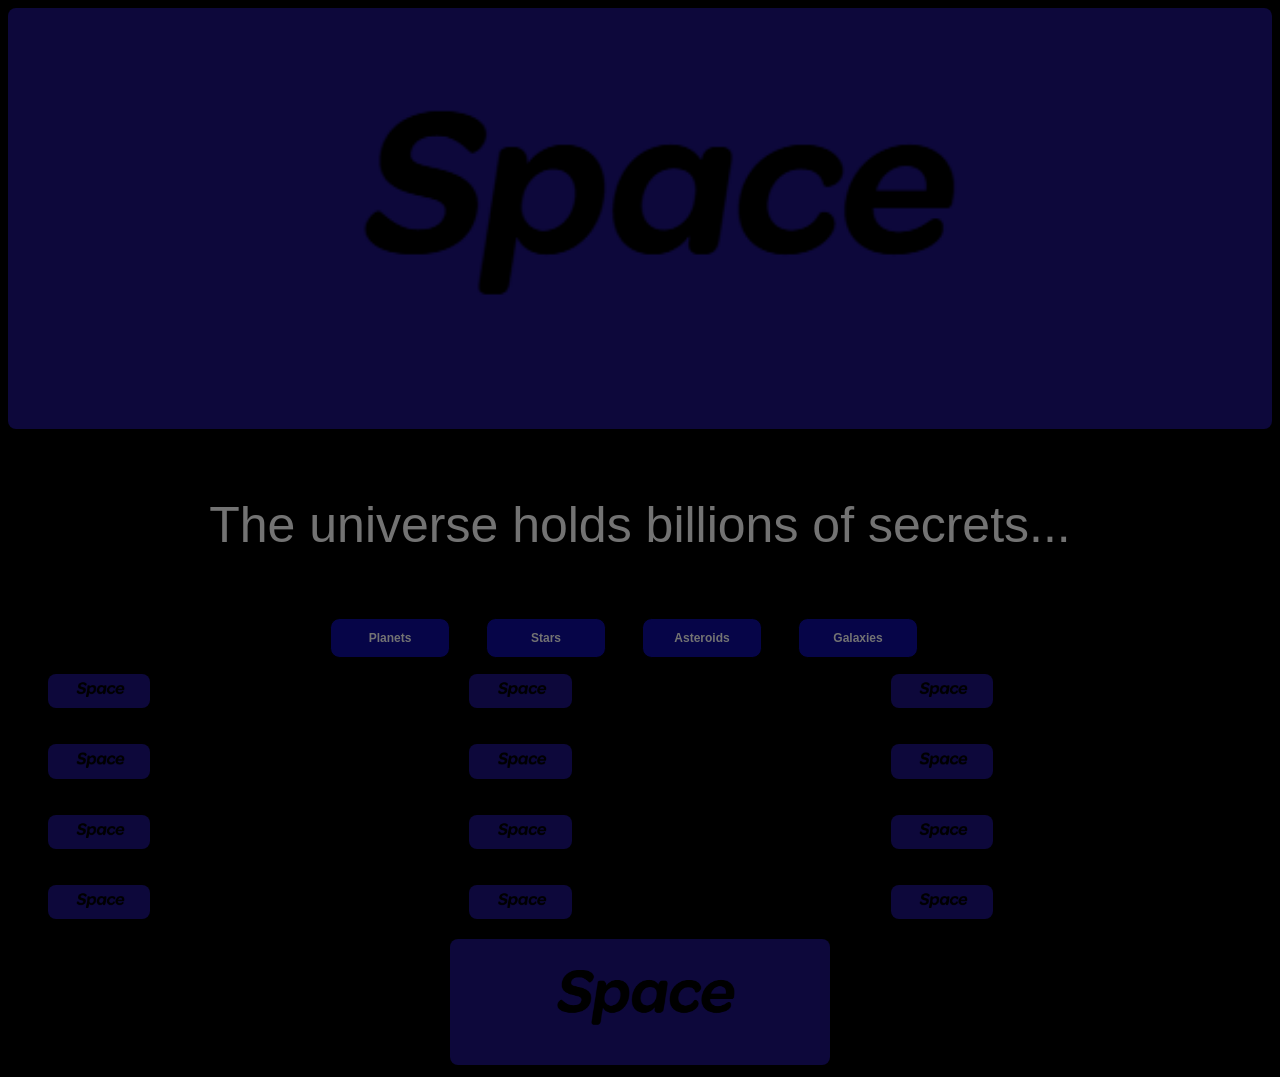
==== index.html @ f9277480 "WIP: development process" ====
<!DOCTYPE html>
<html lang="en">
<head>
    <meta charset="UTF-8">
    <meta name="viewport" content="width=device-width" initial-scale="1.0">
    <title>Objects in Space</title>
    <meta name="description" content="Most interesting Space objects">
    <link rel="stylesheet" href="styles.css">
</head>

<body>
    <header>
        <div>
            <center><img id="header-img" src="Space.png"></center>
        </div>
    </header>
    <center>
        <button id="description">The universe holds billions of secrets...</button>
    </center>
    <center>
        <nav>
            <ul>
                <li><button href="#">Planets</button></li>
                <li><button href="#">Stars</button></li>
                <li><button href="#">Asteroids</button></li>
                <li><button href="#">Galaxies</button></li>
            </ul>
        </nav>
    </center>
    <div class="container"> <!--------------------------------------------------->
        <div class="unit">
            <figure>
                <img class="unit-img" src="Space.png">
                <figcaption>

                </figcaption>
            </figure>
        </div>
        <div class="unit">
            <figure>
                <img class="unit-img" src="Space.png">
                <figcaption>

                </figcaption>
            </figure>
        </div>
        <div class="unit">
            <figure>
                <img class="unit-img" src="Space.png">
                <figcaption>

                </figcaption>
            </figure>
        </div>
    </div>
    <div class="container"> <!--------------------------------------------------->
        <div class="unit">
            <figure>
                <img class="unit-img" src="Space.png">
                <figcaption>

                </figcaption>
            </figure>
        </div>
        <div class="unit">
            <figure>
                <img class="unit-img" src="Space.png">
                <figcaption>

                </figcaption>
            </figure>
        </div>
        <div class="unit">
            <figure>
                <img class="unit-img" src="Space.png">
                <figcaption>

                </figcaption>
            </figure>
        </div>
    </div>
    <div class="container"> <!--------------------------------------------------->
        <div class="unit">
            <figure>
                <img class="unit-img" src="Space.png">
                <figcaption>

                </figcaption>
            </figure>
        </div>
        <div class="unit">
            <figure>
                <img class="unit-img" src="Space.png">
                <figcaption>

                </figcaption>
            </figure>
        </div>
        <div class="unit">
            <figure>
                <img class="unit-img" src="Space.png">
                <figcaption>

                </figcaption>
            </figure>
        </div>
    </div>
    <div class="container"> <!--------------------------------------------------->
        <div class="unit">
            <figure>
                <img class="unit-img" src="Space.png">
                <figcaption>

                </figcaption>
            </figure>
        </div>
        <div class="unit">
            <figure>
                <img class="unit-img" src="Space.png">
                <figcaption>

                </figcaption>
            </figure>
        </div>
        <div class="unit">
            <figure>
                <img class="unit-img" src="Space.png">
                <figcaption>

                </figcaption>
            </figure>
        </div>
    </div>



    <footer>
        <div>
            <center><img class="unit-img" src="Space.png"></center>
        </div>
    </footer>
</body>

</html>
---- styles.css ----
body{ background-color: black;}
img { border-radius: 0.5em; }


ul {list-style: none; padding: 0; margin: 0;}
li {margin: 0; padding: 0;}
a {text-decoration: none; color: #000; }

nav ul li {display: inline-block; margin-right: 2em;}
/*nav {background-color: black; padding: 1em; text-align: center; }

nav ul li a {color: #56047c; text-decoration: none; background-color: #060548; padding: 1em 1.5em; border-radius: 0.5em; }

nav ul li a:hover {background-color: #030240; }
*/

/*nav {background-color: #02366e; padding: 1em; text-align: center;}
    */





button {
    background-color: #02366e;
    color: #737373;
    text-decoration: none;
    background-color: #060548;
    padding: 1em 1.5em;
    border-radius: 0.8em;
    border: 1px solid #000000;
    font-size: 12px;
    font-weight: 700;
    width: 10em;
    cursor: pointer;
    transition: all 0.3s ease;
    box-shadow: 0 2px 4px rgba(0, 0, 0, 0.2);
}

button:hover {background-color: #3a0449; color: #ffffff; box-shadow: 0 4px 8px rgba(0, 0, 0, 0.3);}
button:active {transform: translateY(1px);}



#header-img {width: 100%; height: 30%;}
#description {
    color: #737373;
    text-decoration: none;
    font-size: 50px;
    border: none;
    background-color: black;
    font-weight: 500;
    width: 95%;
    line-height: 150%;
}
#description::before{
    margin-left: auto;
}
#description::after, #description::before{
    content: '';
    width: 0%;
    height: 5px;
    background: #3a0449;
    display: block;
    transition: 0.7s;
}
#description:hover::after, #description:hover::before{
    width: 100%;
}

.unit-img {height: 30%; width: 30%}

.container {display: flex; height: 20%}
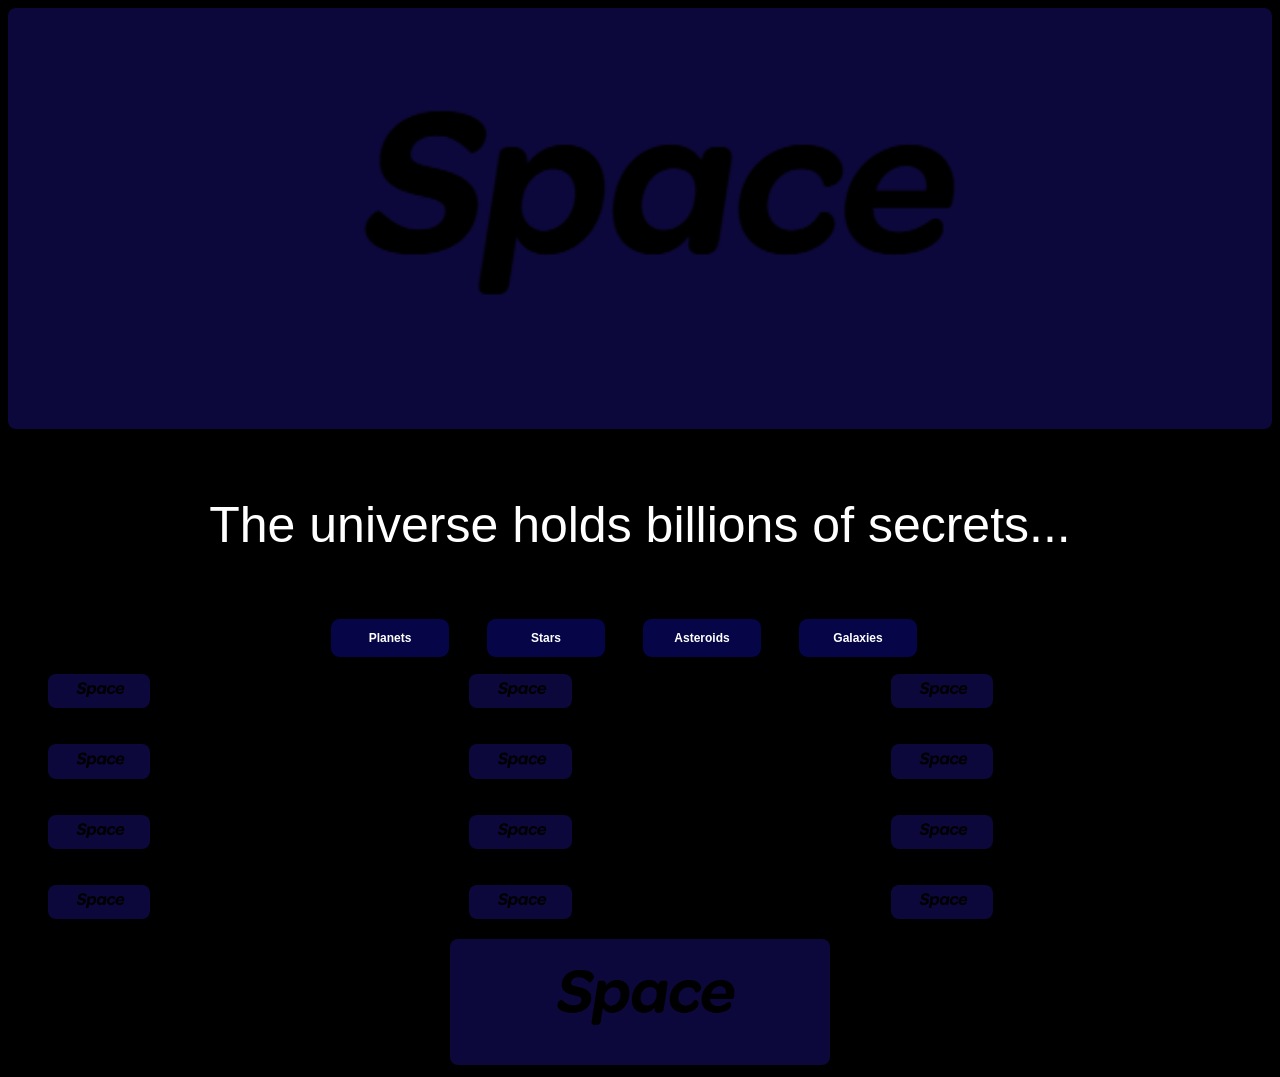
==== commit d3289051: "WIP: development process" ====
--- a/index.html
+++ b/index.html
@@ -20,10 +20,10 @@
     <center>
         <nav>
             <ul>
-                <li><button href="#">Planets</button></li>
-                <li><button href="#">Stars</button></li>
-                <li><button href="#">Asteroids</button></li>
-                <li><button href="#">Galaxies</button></li>
+                <li><button onclick="window.location.href='Planets.html';">Planets</button></li>
+                <li><button onclick="window.location.href='Stars.html';">Stars</button></li>
+                <li><button onclick="window.location.href='Asteroids.html';">Asteroids</button></li>
+                <li><button onclick="window.location.href='Galaxies.html';">Galaxies</button></li>
             </ul>
         </nav>
     </center>
--- a/styles.css
+++ b/styles.css
@@ -7,23 +7,10 @@
 a {text-decoration: none; color: #000; }
 
 nav ul li {display: inline-block; margin-right: 2em;}
-/*nav {background-color: black; padding: 1em; text-align: center; }
-
-nav ul li a {color: #56047c; text-decoration: none; background-color: #060548; padding: 1em 1.5em; border-radius: 0.5em; }
-
-nav ul li a:hover {background-color: #030240; }
-*/
-
-/*nav {background-color: #02366e; padding: 1em; text-align: center;}
-    */
-
-
-
-
 
 button {
     background-color: #02366e;
-    color: #737373;
+    color: white;
     text-decoration: none;
     background-color: #060548;
     padding: 1em 1.5em;
@@ -37,6 +24,78 @@
     box-shadow: 0 2px 4px rgba(0, 0, 0, 0.2);
 }
 
+
+/****************/
+
+#stars-container {
+    position: absolute;
+    z-index: -1;
+    width: 100%;
+    height: 100%;
+    overflow: hidden;
+    transition: 0.6s;
+    /*backdrop-filter: blur(2rem);*/
+    /*border-radius: 10rem;*/
+}
+
+#stars {
+    position: relative;
+    background: transparent;
+    width: 100%;
+    height: 100%;
+}
+
+#stars::after {
+    content: "";
+    position: absolute;
+    top: -20rem;
+    left: -200rem;
+    width: 100%;
+    height: 100%;
+    animation: Rotate 100s linear infinite;
+}
+
+#stars::after {
+    background-image: radial-gradient(white 1px, transparent 1%);
+    background-size: 40px 40px;
+}
+
+#stars::before {
+    content: "";
+    position: absolute;
+    top: 0;
+    left: -40%;
+    width: 160%;
+    height: 480%;
+    animation: Animate 30s linear infinite;
+}
+
+#stars::before {
+    background-image: radial-gradient(white 1px, transparent 1%);
+    background-size: 40px 40px;
+    opacity: 0.4;
+}
+
+@keyframes Animate {
+    from {
+        transform: translateY(0);
+    }
+    to {
+        transform: translateY(-140rem);
+    }
+}
+
+@keyframes Rotate {
+    from {
+        transform: rotate(360deg);
+    }
+    to {
+        transform: rotate(0);
+    }
+}
+
+/****************************/
+
 button:hover {background-color: #3a0449; color: #ffffff; box-shadow: 0 4px 8px rgba(0, 0, 0, 0.3);}
 button:active {transform: translateY(1px);}
 
@@ -44,7 +103,7 @@
 
 #header-img {width: 100%; height: 30%;}
 #description {
-    color: #737373;
+    color: white;
     text-decoration: none;
     font-size: 50px;
     border: none;
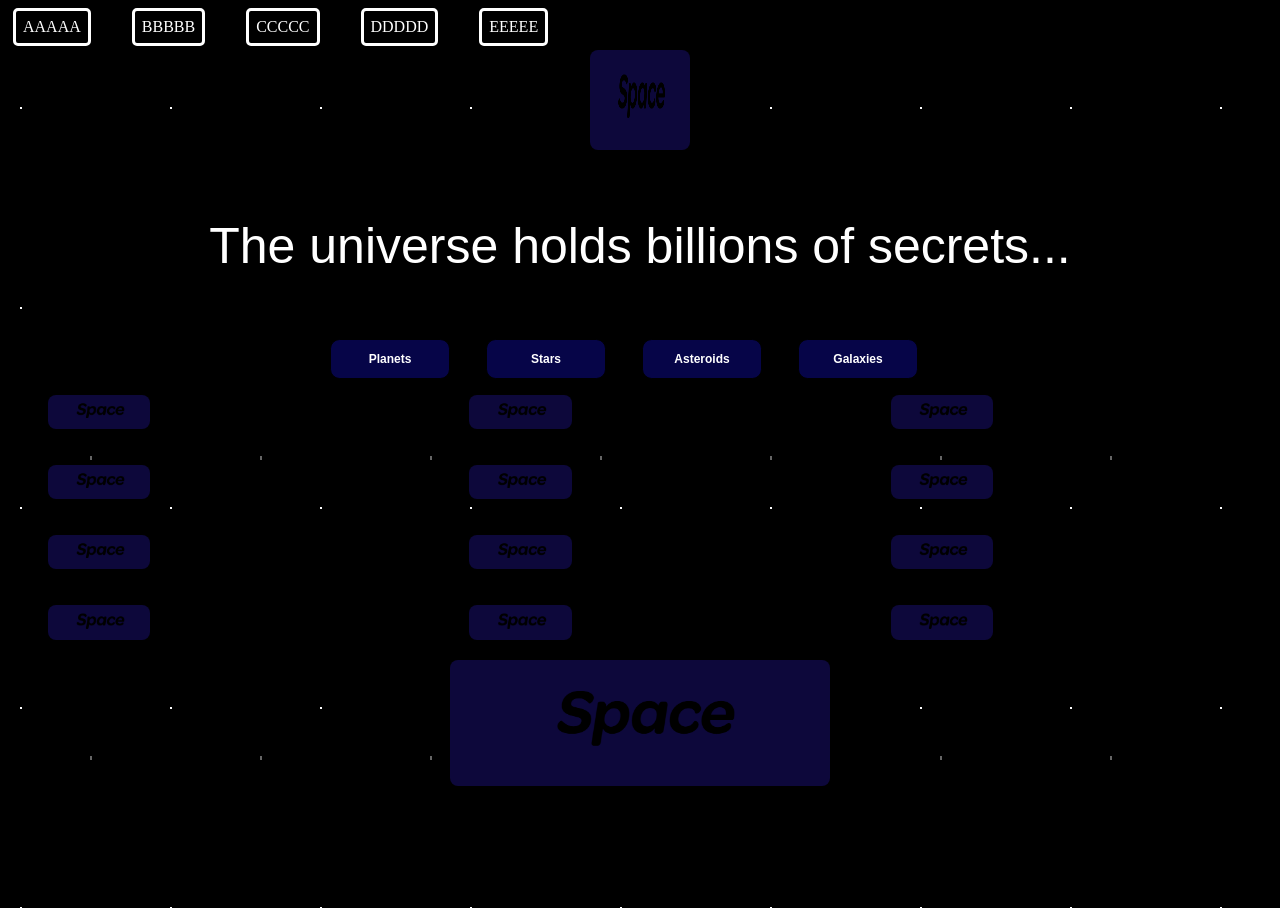
==== commit 6c6af5cd: "feat: add some animation" ====
--- a/index.html
+++ b/index.html
@@ -9,10 +9,23 @@
 </head>
 
 <body>
+    <div id="stars-container">
+        <div id="stars"></div>
+    </div>
     <header>
+        <nav id="nav_ul">
+            <ul>
+                <li><a id="nav_a" href="#">AAAAA</a></li>
+                <li><a id="nav_a" href="#">BBBBB</a></li>
+                <li><a id="nav_a" href="#">CCCCC</a></li>
+                <li><a id="nav_a" href="#">DDDDD</a></li>
+                <li><a id="nav_a" href="#">EEEEE</a></li>
+            </ul>
+        </nav>
         <div>
             <center><img id="header-img" src="Space.png"></center>
         </div>
+
     </header>
     <center>
         <button id="description">The universe holds billions of secrets...</button>
@@ -27,7 +40,8 @@
             </ul>
         </nav>
     </center>
-    <div class="container"> <!--------------------------------------------------->
+    <div class="container">
+        <!--------------------------------------------------->
         <div class="unit">
             <figure>
                 <img class="unit-img" src="Space.png">
@@ -53,7 +67,8 @@
             </figure>
         </div>
     </div>
-    <div class="container"> <!--------------------------------------------------->
+    <div class="container">
+        <!--------------------------------------------------->
         <div class="unit">
             <figure>
                 <img class="unit-img" src="Space.png">
@@ -79,7 +94,8 @@
             </figure>
         </div>
     </div>
-    <div class="container"> <!--------------------------------------------------->
+    <div class="container">
+        <!--------------------------------------------------->
         <div class="unit">
             <figure>
                 <img class="unit-img" src="Space.png">
@@ -105,7 +121,8 @@
             </figure>
         </div>
     </div>
-    <div class="container"> <!--------------------------------------------------->
+    <div class="container">
+        <!--------------------------------------------------->
         <div class="unit">
             <figure>
                 <img class="unit-img" src="Space.png">
--- a/styles.css
+++ b/styles.css
@@ -1,13 +1,9 @@
-body{ background-color: black;}
+body{ background-color: black; }
 img { border-radius: 0.5em; }
-
-
-ul {list-style: none; padding: 0; margin: 0;}
-li {margin: 0; padding: 0;}
-a {text-decoration: none; color: #000; }
-
-nav ul li {display: inline-block; margin-right: 2em;}
-
+ul { list-style: none; padding: 0; margin: 0; }
+li { margin: 0; padding: 0; }
+a { text-decoration: none; color: #000; }
+nav ul li { display: inline-block; margin-right: 2em; }
 button {
     background-color: #02366e;
     color: white;
@@ -23,85 +19,53 @@
     transition: all 0.3s ease;
     box-shadow: 0 2px 4px rgba(0, 0, 0, 0.2);
 }
-
-
-/****************/
-
-#stars-container {
-    position: absolute;
-    z-index: -1;
-    width: 100%;
-    height: 100%;
-    overflow: hidden;
-    transition: 0.6s;
-    /*backdrop-filter: blur(2rem);*/
-    /*border-radius: 10rem;*/
-}
-
-#stars {
-    position: relative;
-    background: transparent;
-    width: 100%;
-    height: 100%;
-}
-
+/**********************************Stars*****************************/
 #stars::after {
     content: "";
     position: absolute;
-    top: -20rem;
-    left: -200rem;
-    width: 100%;
-    height: 100%;
-    animation: Rotate 100s linear infinite;
+    top: 0;
+    left: -40%;
+    width: 1000%;
+    height: 1000%;
+    animation: Skew 30s linear infinite;
 }
-
-#stars::after {
-    background-image: radial-gradient(white 1px, transparent 1%);
-    background-size: 40px 40px;
-}
-
+#stars::after { background-image: radial-gradient(white 1px, transparent 1%); background-size: 150px 200px; }
 #stars::before {
     content: "";
     position: absolute;
     top: 0;
     left: -40%;
-    width: 160%;
-    height: 480%;
-    animation: Animate 30s linear infinite;
+    width: 1000%;
+    height: 1000%;
+    animation: Animate 100s linear infinite;
 }
-
 #stars::before {
     background-image: radial-gradient(white 1px, transparent 1%);
-    background-size: 40px 40px;
+    background-size: 170px 300px;
     opacity: 0.4;
 }
 
 @keyframes Animate {
     from {
-        transform: translateY(0);
+        transform: skew(40deg, 0deg) translateY(0);
     }
     to {
-        transform: translateY(-140rem);
+        transform: skew(40deg, 0deg) translateY(-140rem);
     }
 }
-
-@keyframes Rotate {
+@keyframes Skew {
     from {
-        transform: rotate(360deg);
+        transform: skew(50deg, 0deg) translateY(0);
     }
     to {
-        transform: rotate(0);
+        transform: skew(50deg, 0deg) translateY(-200rem);
     }
 }
+/********************************************************************/
+button:hover { background-color: #3a0449; color: #ffffff; box-shadow: 0 4px 8px rgba(0, 0, 0, 0.3); }
+button:active { transform: translateY(1px); }
 
-/****************************/
-
-button:hover {background-color: #3a0449; color: #ffffff; box-shadow: 0 4px 8px rgba(0, 0, 0, 0.3);}
-button:active {transform: translateY(1px);}
-
-
-
-#header-img {width: 100%; height: 30%;}
+#header-img {width: 100px; height: 100px; } /* width: 100%; height: 30%; */
 #description {
     color: white;
     text-decoration: none;
@@ -112,26 +76,39 @@
     width: 95%;
     line-height: 150%;
 }
-#description::before{
-    margin-left: auto;
-}
-#description::after, #description::before{
-    content: '';
-    width: 0%;
-    height: 5px;
-    background: #3a0449;
-    display: block;
-    transition: 0.7s;
-}
-#description:hover::after, #description:hover::before{
-    width: 100%;
+#description::before { margin-left: auto; }
+#description::after, #description::before { content: ''; width: 0%; height: 5px; background: #3a0449; display: block; transition: 0.7s; }
+#description:hover::after, #description:hover::before { width: 100%; }
+#stars-container { position: absolute; z-index: -1; width: 100%; height: 100%; overflow: hidden; transition: 0.6s; }
+#stars { position: relative; background: transparent; width: 100%; height: 100%; }
+
+#nav_li { margin-left: 100px; float: left;}
+#nav_a {
+    margin-left: 5px;
+    float: left;
+    color: white;
+    border: solid;
+    border-width: 3px;
+    border-radius: 5px;
+    padding: 7px;
 }
 
-.unit-img {height: 30%; width: 30%}
+/*
+#ul.nav-id { margin-left: 0px; padding-left: 5px; list-style: none; }
+#nav_li-id { float: left; }
+#ul.nav_a-id {
+    display: block;
+    width: 7em;
+    padding: 12px;
+    margin: 0 4px;
+    background-color: antiquewhite;
+    border: 2px dotted green;
+    text-decoration: none;
+    color: blue;
+    text-align: center;
+}
+#ul.nav_a-id:hover { background-color: brown; color: antiquewhite; }
+*/
 
-.container {display: flex; height: 20%}
-
-
-
-
-
+.unit-img { height: 30%; width: 30% }
+.container { display: flex; height: 20% }
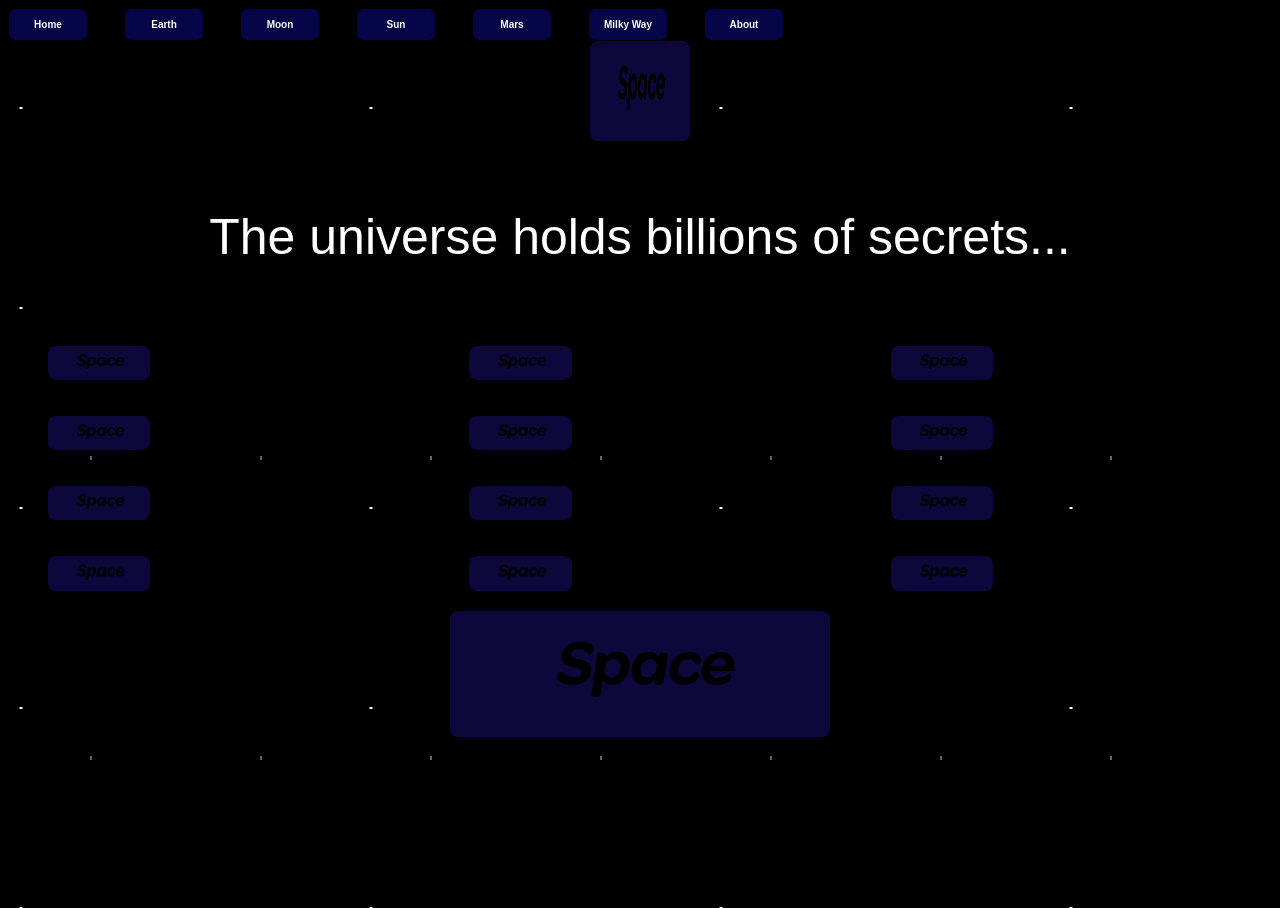
==== commit 5bee3501: "feat: add navigation buttons" ====
--- a/index.html
+++ b/index.html
@@ -13,24 +13,25 @@
         <div id="stars"></div>
     </div>
     <header>
-        <nav id="nav_ul">
-            <ul>
-                <li><a id="nav_a" href="#">AAAAA</a></li>
-                <li><a id="nav_a" href="#">BBBBB</a></li>
-                <li><a id="nav_a" href="#">CCCCC</a></li>
-                <li><a id="nav_a" href="#">DDDDD</a></li>
-                <li><a id="nav_a" href="#">EEEEE</a></li>
+        <nav>
+            <ul style="display: inline-block; width: 100%;">
+                <li><button style="font-weight: 600; font-size: 10px; width: 8em; position: sticky; left: 5px;" onclick="window.location.href='Planets.html';">Home</button></li>
+                <li><button style="font-weight: 600; font-size: 10px; width: 8em; position: sticky; left: 1px;" onclick="window.location.href='Stars.html';">Earth</button></li>
+                <li><button style="font-weight: 600; font-size: 10px; width: 8em; position: sticky; left: 1px;" onclick="window.location.href='Asteroids.html';">Moon</button></li>
+                <li><button style="font-weight: 600; font-size: 10px; width: 8em; position: sticky; left: 1px;" onclick="window.location.href='Galaxies.html';">Sun</button></li>
+                <li><button style="font-weight: 600; font-size: 10px; width: 8em; position: sticky; left: 1px;" onclick="window.location.href='Galaxies.html';">Mars</button></li>
+                <li><button style="font-weight: 600; font-size: 10px; width: 8em; position: sticky; left: 1px;" onclick="window.location.href='Galaxies.html';">Milky Way</button></li>
+                <li><button style="font-weight: 600; font-size: 10px; width: 8em; position: sticky; left: 1px;" onclick="window.location.href='Galaxies.html';">About</button></li>
             </ul>
         </nav>
         <div>
             <center><img id="header-img" src="Space.png"></center>
         </div>
-
     </header>
     <center>
         <button id="description">The universe holds billions of secrets...</button>
     </center>
-    <center>
+    <!--<center>
         <nav>
             <ul>
                 <li><button onclick="window.location.href='Planets.html';">Planets</button></li>
@@ -39,7 +40,7 @@
                 <li><button onclick="window.location.href='Galaxies.html';">Galaxies</button></li>
             </ul>
         </nav>
-    </center>
+    </center>-->
     <div class="container">
         <!--------------------------------------------------->
         <div class="unit">
--- a/styles.css
+++ b/styles.css
@@ -29,7 +29,7 @@
     height: 1000%;
     animation: Skew 30s linear infinite;
 }
-#stars::after { background-image: radial-gradient(white 1px, transparent 1%); background-size: 150px 200px; }
+#stars::after { background-image: radial-gradient(white 1px, transparent 1%); background-size: 350px 200px; }
 #stars::before {
     content: "";
     position: absolute;
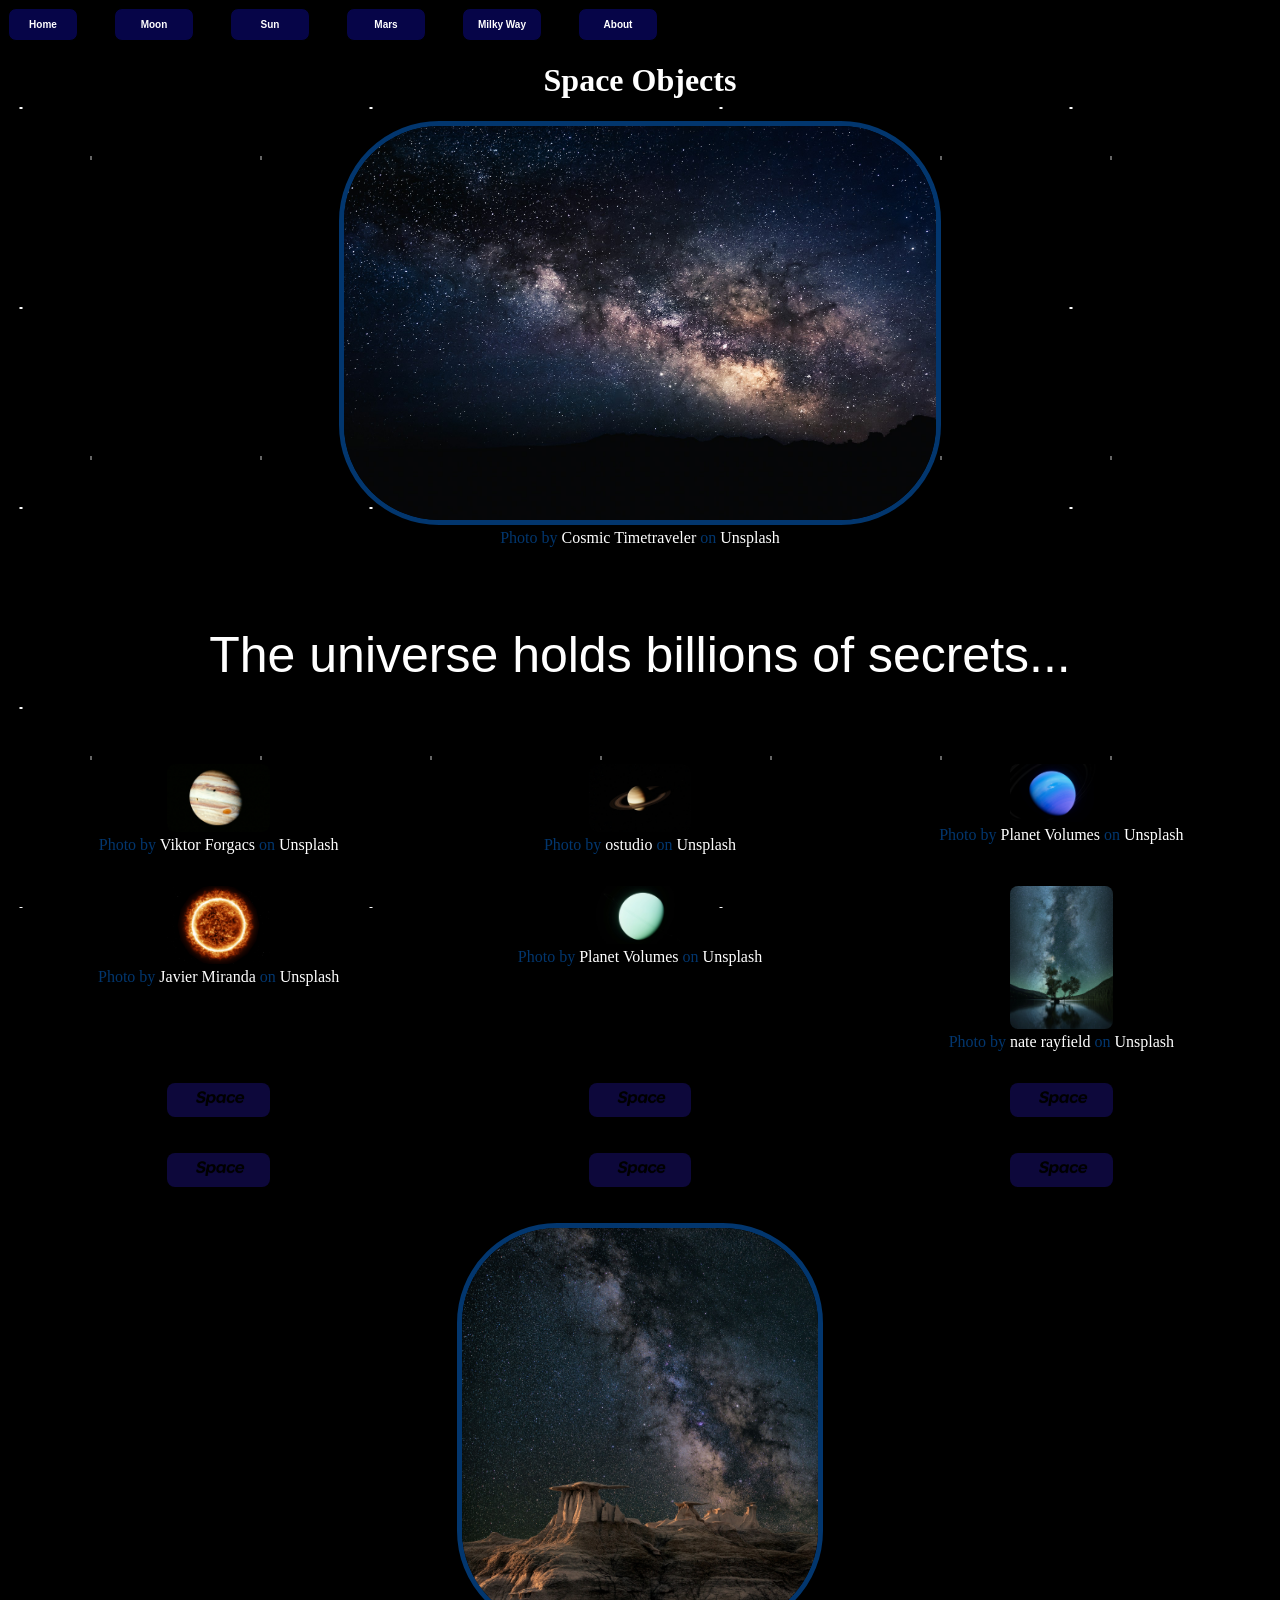
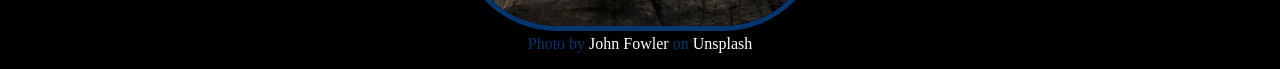
==== commit 1314ee37: "feat: add some tables" ====
--- a/index.html
+++ b/index.html
@@ -5,7 +5,7 @@
     <meta name="viewport" content="width=device-width" initial-scale="1.0">
     <title>Objects in Space</title>
     <meta name="description" content="Most interesting Space objects">
-    <link rel="stylesheet" href="styles.css">
+    <link rel="stylesheet" href="styles/styles.css">
 </head>
 
 <body>
@@ -15,18 +15,23 @@
     <header>
         <nav>
             <ul style="display: inline-block; width: 100%;">
-                <li><button style="font-weight: 600; font-size: 10px; width: 8em; position: sticky; left: 5px;" onclick="window.location.href='Planets.html';">Home</button></li>
-                <li><button style="font-weight: 600; font-size: 10px; width: 8em; position: sticky; left: 1px;" onclick="window.location.href='Stars.html';">Earth</button></li>
-                <li><button style="font-weight: 600; font-size: 10px; width: 8em; position: sticky; left: 1px;" onclick="window.location.href='Asteroids.html';">Moon</button></li>
-                <li><button style="font-weight: 600; font-size: 10px; width: 8em; position: sticky; left: 1px;" onclick="window.location.href='Galaxies.html';">Sun</button></li>
-                <li><button style="font-weight: 600; font-size: 10px; width: 8em; position: sticky; left: 1px;" onclick="window.location.href='Galaxies.html';">Mars</button></li>
-                <li><button style="font-weight: 600; font-size: 10px; width: 8em; position: sticky; left: 1px;" onclick="window.location.href='Galaxies.html';">Milky Way</button></li>
-                <li><button style="font-weight: 600; font-size: 10px; width: 8em; position: sticky; left: 1px;" onclick="window.location.href='Galaxies.html';">About</button></li>
+                <li><button style="font-weight: 600; font-size: 10px; width: 7em; position: sticky; left: 5px;" onclick="window.location.href='index.html';">Home</button></li>
+                <li><button style="font-weight: 600; font-size: 10px; width: 8em; position: sticky; left: 1px; " onclick="window.location.href='Moon.html';">Moon</button></li>
+                <li><button style="font-weight: 600; font-size: 10px; width: 8em; position: sticky; left: 1px; " onclick="window.location.href='Sun.html';">Sun</button></li>
+                <li><button style="font-weight: 600; font-size: 10px; width: 8em; position: sticky; left: 1px; " onclick="window.location.href='Mars.html';">Mars</button></li>
+                <li><button style="font-weight: 600; font-size: 10px; width: 8em; position: sticky; left: 1px; " onclick="window.location.href='MilkyWay.html';">Milky Way</button></li>
+                <li><button style="font-weight: 600; font-size: 10px; width: 8em; position: sticky; left: 1px; " onclick="window.location.href='About.html';">About</button></li>
             </ul>
         </nav>
-        <div>
-            <center><img id="header-img" src="Space.png"></center>
-        </div>
+        <center>
+            <h1>Space Objects</h1>
+            <figure>
+                <img style="width: 50%; height: 15%; border: 5px solid #02366e; border-radius: 100px; " src="images/HugeSpace.jpg">
+                <figcaption style="color: #02366e">
+                    Photo by <a href="https://unsplash.com/@cosmictimetraveler?utm_source=unsplash&utm_medium=referral&utm_content=creditCopyText">Cosmic Timetraveler</a> on <a href="https://unsplash.com/photos/aurora-phenomenon-LhDWW8PhPoE?utm_source=unsplash&utm_medium=referral&utm_content=creditCopyText">Unsplash</a>
+                </figcaption>
+            </figure>
+        </center>
     </header>
     <center>
         <button id="description">The universe holds billions of secrets...</button>
@@ -41,122 +46,131 @@
             </ul>
         </nav>
     </center>-->
-    <div class="container">
-        <!--------------------------------------------------->
-        <div class="unit">
+    <center>
+        <div class="container">
+            <!--------------------------------------------------->
+            <div class="unit">
+                <figure>
+                    <img class="unit-img" src="images/Jupiter.jpg">
+                    <figcaption style="color: #02366e">
+                        Photo by <a href="https://unsplash.com/@sonance?utm_source=unsplash&utm_medium=referral&utm_content=creditCopyText">Viktor Forgacs</a> on <a href="https://unsplash.com/photos/jupiter-with-its-great-red-spot-and-moons-QDMEADvb4PE?utm_source=unsplash&utm_medium=referral&utm_content=creditCopyText">Unsplash</a>
+
+                    </figcaption>
+                </figure>
+            </div>
+            <div class="unit">
+                <figure>
+                    <img class="unit-img" src="images/Saturn.jpg">
+                    <figcaption style="color: #02366e">
+                        Photo by <a href="https://unsplash.com/@ostudio?utm_source=unsplash&utm_medium=referral&utm_content=creditCopyText">ostudio</a> on <a href="https://unsplash.com/photos/saturn-and-its-rings-in-the-dark-expanse-of-space-aF8QtSnN9-I?utm_source=unsplash&utm_medium=referral&utm_content=creditCopyText">Unsplash</a>
+
+                    </figcaption>
+                </figure>
+            </div>
+            <div class="unit">
+                <figure>
+                    <img class="unit-img" src="images/Neptune.jpg">
+                    <figcaption style="color: #02366e">
+                        Photo by <a href="https://unsplash.com/@planetvolumes?utm_source=unsplash&utm_medium=referral&utm_content=creditCopyText">Planet Volumes</a> on <a href="https://unsplash.com/photos/a-blue-planet-with-a-black-background-yTo1u-i1pVI?utm_source=unsplash&utm_medium=referral&utm_content=creditCopyText">Unsplash</a>
+
+                    </figcaption>
+                </figure>
+            </div>
+        </div>
+        <div class="container">
+            <!--------------------------------------------------->
+            <div class="unit">
+                <figure>
+                    <img class="unit-img" src="images/Sun.jpg">
+                    <figcaption style="color: #02366e">
+                        Photo by <a href="https://unsplash.com/@nuvaproductions?utm_source=unsplash&utm_medium=referral&utm_content=creditCopyText">Javier Miranda</a> on <a href="https://unsplash.com/photos/a-bright-sun-in-the-middle-of-a-black-sky-nuQDpvBqlWo?utm_source=unsplash&utm_medium=referral&utm_content=creditCopyText">Unsplash</a>
+
+                    </figcaption>
+                </figure>
+            </div>
+            <div class="unit">
+                <figure>
+                    <img class="unit-img" src="images/Uranus.jpg">
+                    <figcaption style="color: #02366e">
+                        Photo by <a href="https://unsplash.com/@planetvolumes?utm_source=unsplash&utm_medium=referral&utm_content=creditCopyText">Planet Volumes</a> on <a href="https://unsplash.com/photos/pale-green-planet-uranus-with-faint-rings-M1-oem_q5JA?utm_source=unsplash&utm_medium=referral&utm_content=creditCopyText">Unsplash</a>
+
+                    </figcaption>
+                </figure>
+            </div>
+            <div class="unit">
+                <figure>
+                    <img class="unit-img" src="images/MilkyWay.jpg">
+                    <figcaption style="color: #02366e">
+                        Photo by <a href="https://unsplash.com/@n8rayfield?utm_source=unsplash&utm_medium=referral&utm_content=creditCopyText">nate rayfield</a> on <a href="https://unsplash.com/photos/green-leafed-tree-on-body-of-water-under-starry-sky-_WR6tUIAJe8?utm_source=unsplash&utm_medium=referral&utm_content=creditCopyText">Unsplash</a>
+
+                    </figcaption>
+                </figure>
+            </div>
+        </div>
+        <div class="container">
+            <!--------------------------------------------------->
+            <div class="unit">
+                <figure>
+                    <img class="unit-img" src="images/Space.png">
+                    <figcaption style="color: #02366e">
+
+                    </figcaption>
+                </figure>
+            </div>
+            <div class="unit">
+                <figure>
+                    <img class="unit-img" src="images/Space.png">
+                    <figcaption style="color: #02366e">
+
+                    </figcaption>
+                </figure>
+            </div>
+            <div class="unit">
+                <figure>
+                    <img class="unit-img" src="images/Space.png">
+                    <figcaption style="color: #02366e">
+
+                    </figcaption>
+                </figure>
+            </div>
+        </div>
+        <div class="container">
+            <!--------------------------------------------------->
+            <div class="unit">
+                <figure>
+                    <img class="unit-img" src="images/Space.png">
+                    <figcaption style="color: #02366e">
+
+                    </figcaption>
+                </figure>
+            </div>
+            <div class="unit">
+                <figure>
+                    <img class="unit-img" src="images/Space.png">
+                    <figcaption style="color: #02366e">
+
+                    </figcaption>
+                </figure>
+            </div>
+            <div class="unit">
+                <figure>
+                    <img class="unit-img" src="images/Space.png">
+                    <figcaption style="color: #02366e">
+
+                    </figcaption>
+                </figure>
+            </div>
+        </div>
+    </center>
+    <footer>
+        <center>
             <figure>
-                <img class="unit-img" src="Space.png">
-                <figcaption>
-
+                <img style="width: 30%; height: 15%; border: 5px solid #02366e; border-radius: 100px; " src="images/Space.jpg">
+                <figcaption style="color: #02366e">
+                    Photo by <a href="https://unsplash.com/@wildhoney?utm_source=unsplash&utm_medium=referral&utm_content=creditCopyText">John Fowler</a> on <a href="https://unsplash.com/photos/brown-mountain-under-starry-sky-7Ym9rpYtSdA?utm_source=unsplash&utm_medium=referral&utm_content=creditCopyText">Unsplash</a>
                 </figcaption>
             </figure>
-        </div>
-        <div class="unit">
-            <figure>
-                <img class="unit-img" src="Space.png">
-                <figcaption>
-
-                </figcaption>
-            </figure>
-        </div>
-        <div class="unit">
-            <figure>
-                <img class="unit-img" src="Space.png">
-                <figcaption>
-
-                </figcaption>
-            </figure>
-        </div>
-    </div>
-    <div class="container">
-        <!--------------------------------------------------->
-        <div class="unit">
-            <figure>
-                <img class="unit-img" src="Space.png">
-                <figcaption>
-
-                </figcaption>
-            </figure>
-        </div>
-        <div class="unit">
-            <figure>
-                <img class="unit-img" src="Space.png">
-                <figcaption>
-
-                </figcaption>
-            </figure>
-        </div>
-        <div class="unit">
-            <figure>
-                <img class="unit-img" src="Space.png">
-                <figcaption>
-
-                </figcaption>
-            </figure>
-        </div>
-    </div>
-    <div class="container">
-        <!--------------------------------------------------->
-        <div class="unit">
-            <figure>
-                <img class="unit-img" src="Space.png">
-                <figcaption>
-
-                </figcaption>
-            </figure>
-        </div>
-        <div class="unit">
-            <figure>
-                <img class="unit-img" src="Space.png">
-                <figcaption>
-
-                </figcaption>
-            </figure>
-        </div>
-        <div class="unit">
-            <figure>
-                <img class="unit-img" src="Space.png">
-                <figcaption>
-
-                </figcaption>
-            </figure>
-        </div>
-    </div>
-    <div class="container">
-        <!--------------------------------------------------->
-        <div class="unit">
-            <figure>
-                <img class="unit-img" src="Space.png">
-                <figcaption>
-
-                </figcaption>
-            </figure>
-        </div>
-        <div class="unit">
-            <figure>
-                <img class="unit-img" src="Space.png">
-                <figcaption>
-
-                </figcaption>
-            </figure>
-        </div>
-        <div class="unit">
-            <figure>
-                <img class="unit-img" src="Space.png">
-                <figcaption>
-
-                </figcaption>
-            </figure>
-        </div>
-    </div>
-
-
-
-    <footer>
-        <div>
-            <center><img class="unit-img" src="Space.png"></center>
-        </div>
+        </center>
     </footer>
 </body>
-
-</html>
+</html>
--- a/styles/styles.css
+++ b/styles/styles.css
@@ -0,0 +1,125 @@
+body{ background-color: black; }
+img { border-radius: 0.5em; }
+ul { list-style: none; padding: 0; margin: 0; }
+li { margin: 0; padding: 0; }
+a { text-decoration: none; color: white; }
+p { color: white; font-size: 22px; }
+nav ul li { display: inline-block; margin-right: 2em; }
+h1 { color: white; width: 80%; }
+table {
+    width: 50%;
+    border-top: 10px solid #ff6a00;
+    border-collapse: collapse;
+    text-align: center;
+    margin-bottom: 30px;
+    border: 2px solid green;
+}
+td { color: white; padding: 10px; border: 2px solid #02366e;}
+button {
+    background-color: #02366e;
+    color: white;
+    text-decoration: none;
+    background-color: #060548;
+    padding: 1em 1.5em;
+    border-radius: 0.8em;
+    border: 1px solid #000000;
+    font-size: 12px;
+    font-weight: 700;
+    width: 10em;
+    cursor: pointer;
+    transition: all 0.3s ease;
+    box-shadow: 0 2px 4px rgba(0, 0, 0, 0.2);
+}
+/**********************************Stars*****************************/
+#stars::after {
+    content: "";
+    position: absolute;
+    top: 0;
+    left: -40%;
+    width: 1000%;
+    height: 1000%;
+    animation: Skew 30s linear infinite;
+}
+#stars::after { background-image: radial-gradient(white 1px, transparent 1%); background-size: 350px 200px; }
+#stars::before {
+    content: "";
+    position: absolute;
+    top: 0;
+    left: -40%;
+    width: 1000%;
+    height: 1000%;
+    animation: Animate 100s linear infinite;
+}
+#stars::before {
+    background-image: radial-gradient(white 1px, transparent 1%);
+    background-size: 170px 300px;
+    opacity: 0.4;
+}
+
+@keyframes Animate {
+    from {
+        transform: skew(40deg, 0deg) translateY(0);
+    }
+    to {
+        transform: skew(40deg, 0deg) translateY(-140rem);
+    }
+}
+@keyframes Skew {
+    from {
+        transform: skew(50deg, 0deg) translateY(0);
+    }
+    to {
+        transform: skew(50deg, 0deg) translateY(-200rem);
+    }
+}
+/********************************************************************/
+button:hover { background-color: #3a0449; color: #ffffff; box-shadow: 0 4px 8px rgba(0, 0, 0, 0.3); }
+button:active { transform: translateY(1px); }
+
+#header-img { width: 10px; height: 10px; } /* width: 100%; height: 30%; */
+#description {
+    color: white;
+    text-decoration: none;
+    font-size: 50px;
+    border: none;
+    background-color: black;
+    font-weight: 500;
+    width: 95%;
+    line-height: 150%;
+}
+#description::before { margin-left: auto; }
+#description::after, #description::before { content: ''; width: 0%; height: 5px; background: #3a0449; display: block; transition: 0.7s; }
+#description:hover::after, #description:hover::before { width: 100%; }
+#stars-container { position: absolute; z-index: -1; width: 100%; height: 100%; overflow: hidden; transition: 0.6s; }
+#stars { position: relative; background: transparent; width: 100%; height: 100%; }
+
+#nav_li { margin-left: 100px; float: left;}
+#nav_a {
+    margin-left: 5px;
+    float: left;
+    color: white;
+    border: solid;
+    border-width: 3px;
+    border-radius: 5px;
+    padding: 7px;
+}
+
+/*
+#ul.nav-id { margin-left: 0px; padding-left: 5px; list-style: none; }
+#nav_li-id { float: left; }
+#ul.nav_a-id {
+    display: block;
+    width: 7em;
+    padding: 12px;
+    margin: 0 4px;
+    background-color: antiquewhite;
+    border: 2px dotted green;
+    text-decoration: none;
+    color: blue;
+    text-align: center;
+}
+#ul.nav_a-id:hover { background-color: brown; color: antiquewhite; }
+*/
+
+.unit-img { height: 30%; width: 30% }
+.container { display: flex; height: 20% }
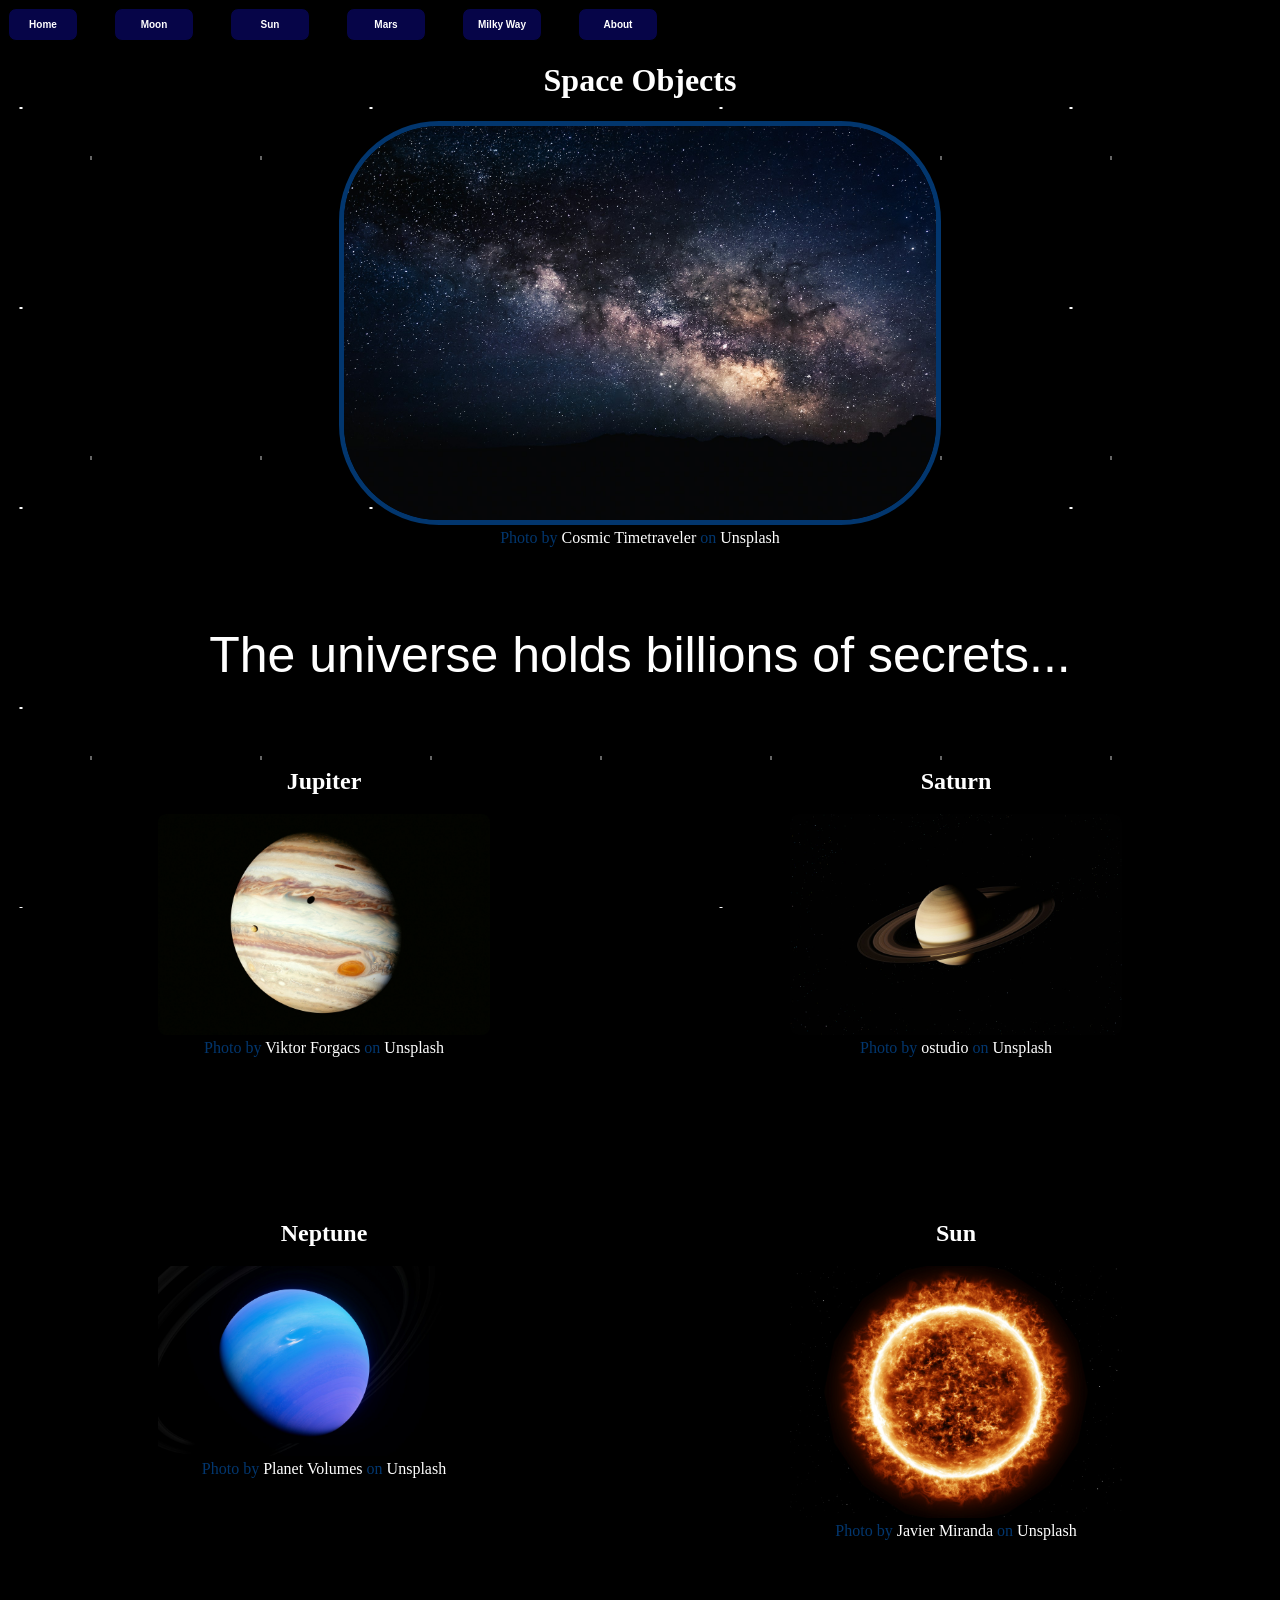
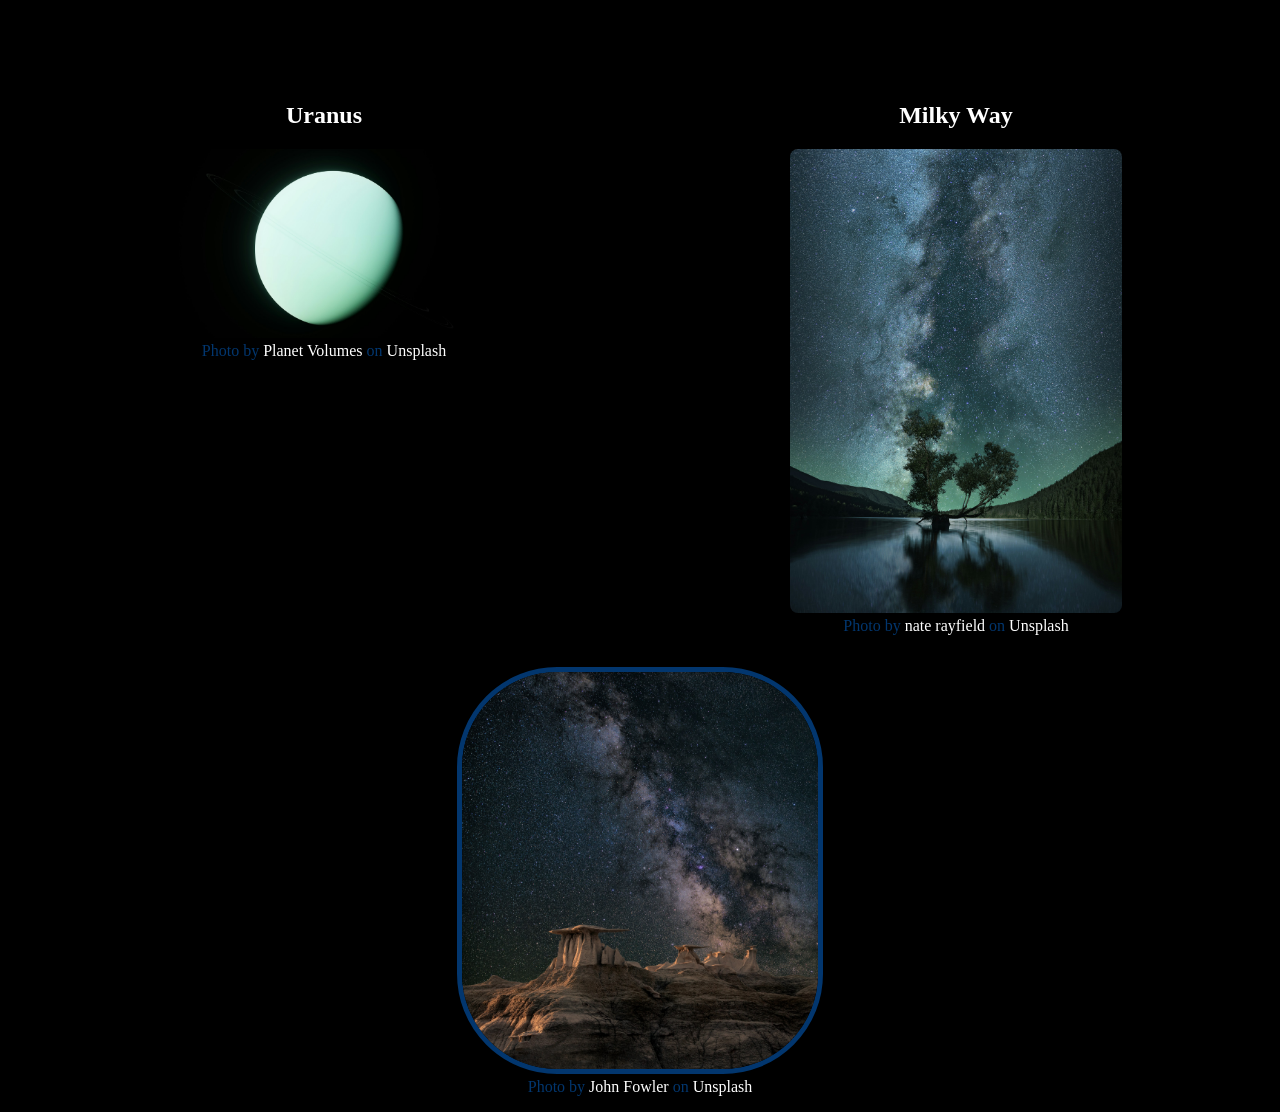
==== commit 7dfd2267: "WIP: development process" ====
--- a/index.html
+++ b/index.html
@@ -36,20 +36,12 @@
     <center>
         <button id="description">The universe holds billions of secrets...</button>
     </center>
-    <!--<center>
-        <nav>
-            <ul>
-                <li><button onclick="window.location.href='Planets.html';">Planets</button></li>
-                <li><button onclick="window.location.href='Stars.html';">Stars</button></li>
-                <li><button onclick="window.location.href='Asteroids.html';">Asteroids</button></li>
-                <li><button onclick="window.location.href='Galaxies.html';">Galaxies</button></li>
-            </ul>
-        </nav>
-    </center>-->
+
     <center>
-        <div class="container">
+        <div class="container" style="margin-bottom: 10%;">
             <!--------------------------------------------------->
             <div class="unit">
+                <h2>Jupiter</h2>
                 <figure>
                     <img class="unit-img" src="images/Jupiter.jpg">
                     <figcaption style="color: #02366e">
@@ -59,6 +51,7 @@
                 </figure>
             </div>
             <div class="unit">
+                <h2>Saturn</h2>
                 <figure>
                     <img class="unit-img" src="images/Saturn.jpg">
                     <figcaption style="color: #02366e">
@@ -67,7 +60,11 @@
                     </figcaption>
                 </figure>
             </div>
+        </div>
+        <div class="container" style="margin-bottom: 10%;">
+            <!--------------------------------------------------->
             <div class="unit">
+                <h2>Neptune</h2>
                 <figure>
                     <img class="unit-img" src="images/Neptune.jpg">
                     <figcaption style="color: #02366e">
@@ -76,10 +73,8 @@
                     </figcaption>
                 </figure>
             </div>
-        </div>
-        <div class="container">
-            <!--------------------------------------------------->
             <div class="unit">
+                <h2>Sun</h2>
                 <figure>
                     <img class="unit-img" src="images/Sun.jpg">
                     <figcaption style="color: #02366e">
@@ -88,7 +83,11 @@
                     </figcaption>
                 </figure>
             </div>
+        </div>
+        <div class="container">
+            <!--------------------------------------------------->
             <div class="unit">
+                <h2>Uranus</h2>
                 <figure>
                     <img class="unit-img" src="images/Uranus.jpg">
                     <figcaption style="color: #02366e">
@@ -98,64 +97,11 @@
                 </figure>
             </div>
             <div class="unit">
+                <h2>Milky Way</h2>
                 <figure>
                     <img class="unit-img" src="images/MilkyWay.jpg">
                     <figcaption style="color: #02366e">
                         Photo by <a href="https://unsplash.com/@n8rayfield?utm_source=unsplash&utm_medium=referral&utm_content=creditCopyText">nate rayfield</a> on <a href="https://unsplash.com/photos/green-leafed-tree-on-body-of-water-under-starry-sky-_WR6tUIAJe8?utm_source=unsplash&utm_medium=referral&utm_content=creditCopyText">Unsplash</a>
-
-                    </figcaption>
-                </figure>
-            </div>
-        </div>
-        <div class="container">
-            <!--------------------------------------------------->
-            <div class="unit">
-                <figure>
-                    <img class="unit-img" src="images/Space.png">
-                    <figcaption style="color: #02366e">
-
-                    </figcaption>
-                </figure>
-            </div>
-            <div class="unit">
-                <figure>
-                    <img class="unit-img" src="images/Space.png">
-                    <figcaption style="color: #02366e">
-
-                    </figcaption>
-                </figure>
-            </div>
-            <div class="unit">
-                <figure>
-                    <img class="unit-img" src="images/Space.png">
-                    <figcaption style="color: #02366e">
-
-                    </figcaption>
-                </figure>
-            </div>
-        </div>
-        <div class="container">
-            <!--------------------------------------------------->
-            <div class="unit">
-                <figure>
-                    <img class="unit-img" src="images/Space.png">
-                    <figcaption style="color: #02366e">
-
-                    </figcaption>
-                </figure>
-            </div>
-            <div class="unit">
-                <figure>
-                    <img class="unit-img" src="images/Space.png">
-                    <figcaption style="color: #02366e">
-
-                    </figcaption>
-                </figure>
-            </div>
-            <div class="unit">
-                <figure>
-                    <img class="unit-img" src="images/Space.png">
-                    <figcaption style="color: #02366e">
 
                     </figcaption>
                 </figure>
--- a/styles/styles.css
+++ b/styles/styles.css
@@ -6,15 +6,16 @@
 p { color: white; font-size: 22px; }
 nav ul li { display: inline-block; margin-right: 2em; }
 h1 { color: white; width: 80%; }
+ol { color: white; font-size: 22px; }
 table {
     width: 50%;
-    border-top: 10px solid #ff6a00;
-    border-collapse: collapse;
+    border-collapse: separate;
     text-align: center;
     margin-bottom: 30px;
-    border: 2px solid green;
+    border: 2px solid;
 }
-td { color: white; padding: 10px; border: 2px solid #02366e;}
+td { color: white; padding: 10px; border: 2px solid #02366e; }
+th { color: white; padding: 10px; border: 2px solid #3a0449; }
 button {
     background-color: #02366e;
     color: white;
@@ -30,6 +31,7 @@
     transition: all 0.3s ease;
     box-shadow: 0 2px 4px rgba(0, 0, 0, 0.2);
 }
+h2 { color: white; }
 /**********************************Stars*****************************/
 #stars::after {
     content: "";
@@ -103,23 +105,5 @@
     border-radius: 5px;
     padding: 7px;
 }
-
-/*
-#ul.nav-id { margin-left: 0px; padding-left: 5px; list-style: none; }
-#nav_li-id { float: left; }
-#ul.nav_a-id {
-    display: block;
-    width: 7em;
-    padding: 12px;
-    margin: 0 4px;
-    background-color: antiquewhite;
-    border: 2px dotted green;
-    text-decoration: none;
-    color: blue;
-    text-align: center;
-}
-#ul.nav_a-id:hover { background-color: brown; color: antiquewhite; }
-*/
-
-.unit-img { height: 30%; width: 30% }
-.container { display: flex; height: 20% }+.unit-img { height: 60%; width: 60% }
+.container { display: flex; height: 20%; }
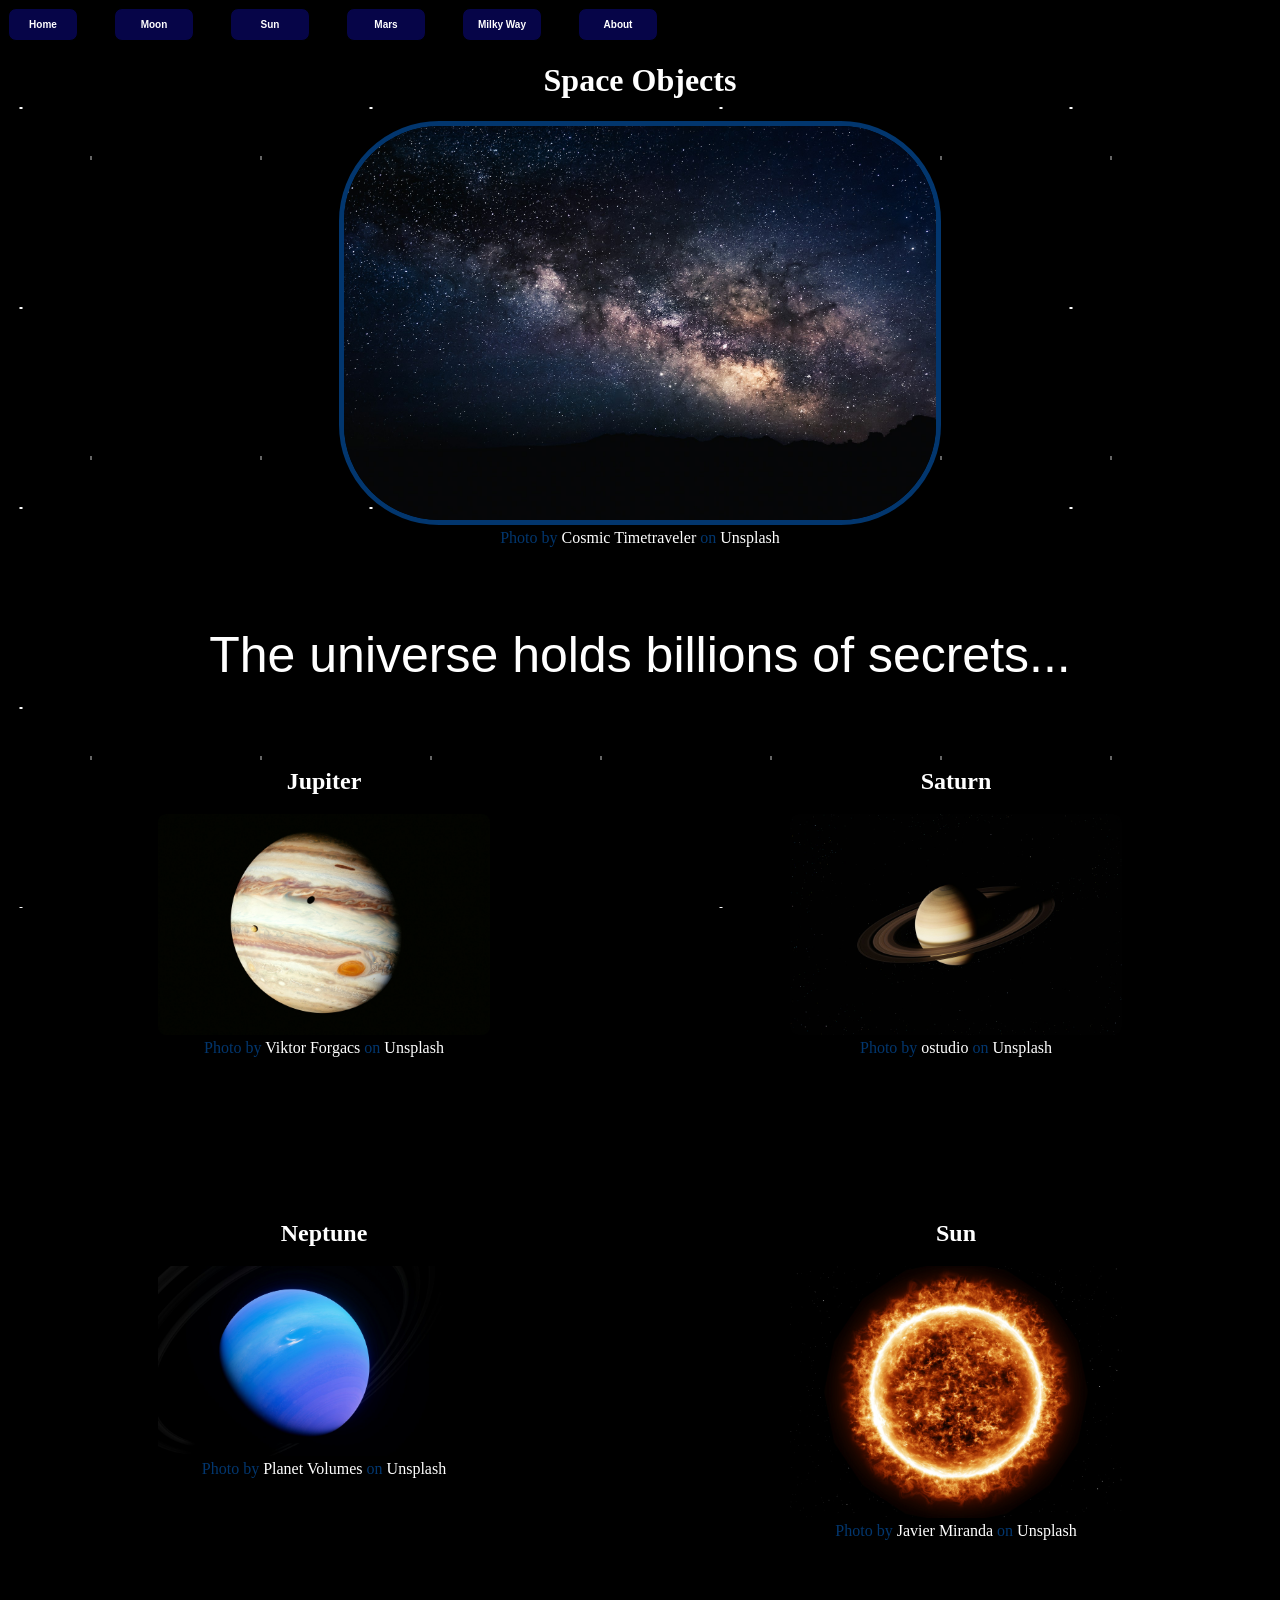
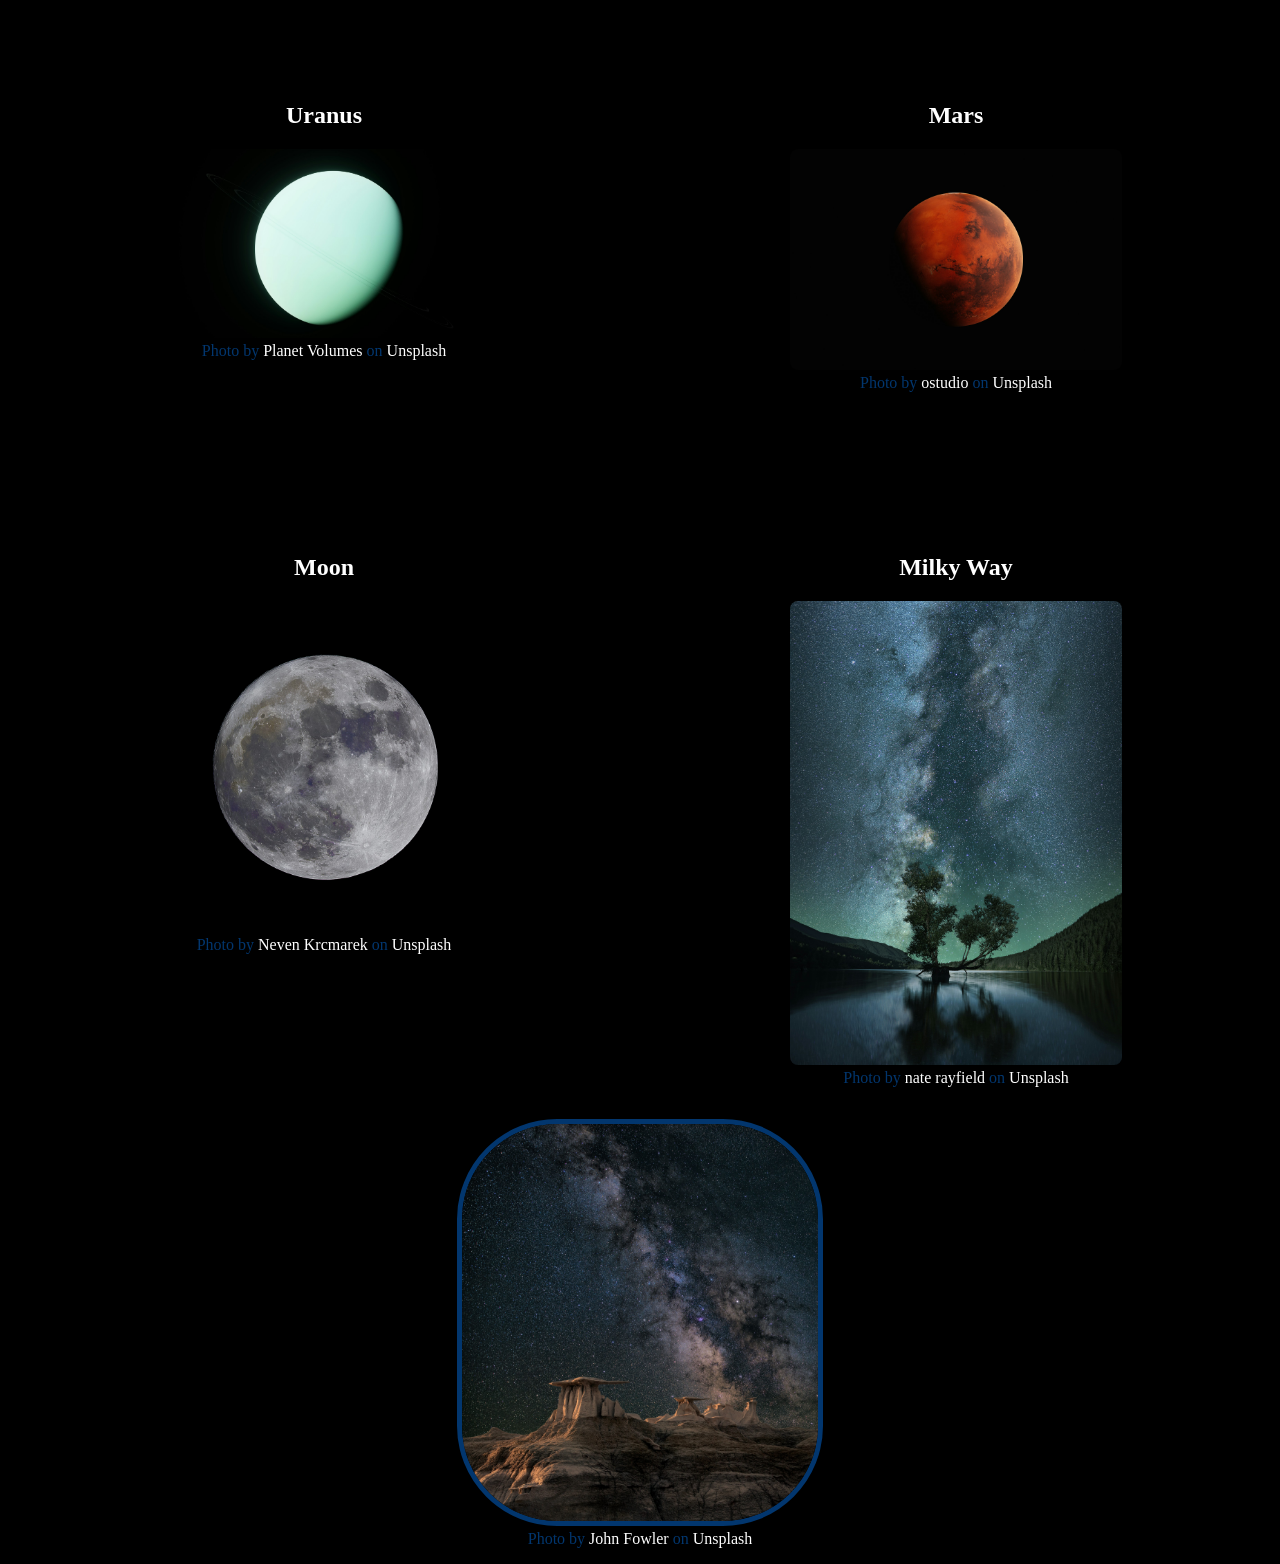
==== commit b5c599a5: "docs: add some comments" ====
--- a/index.html
+++ b/index.html
@@ -7,7 +7,6 @@
     <meta name="description" content="Most interesting Space objects">
     <link rel="stylesheet" href="styles/styles.css">
 </head>
-
 <body>
     <div id="stars-container">
         <div id="stars"></div>
@@ -16,17 +15,17 @@
         <nav>
             <ul style="display: inline-block; width: 100%;">
                 <li><button style="font-weight: 600; font-size: 10px; width: 7em; position: sticky; left: 5px;" onclick="window.location.href='index.html';">Home</button></li>
-                <li><button style="font-weight: 600; font-size: 10px; width: 8em; position: sticky; left: 1px; " onclick="window.location.href='Moon.html';">Moon</button></li>
-                <li><button style="font-weight: 600; font-size: 10px; width: 8em; position: sticky; left: 1px; " onclick="window.location.href='Sun.html';">Sun</button></li>
-                <li><button style="font-weight: 600; font-size: 10px; width: 8em; position: sticky; left: 1px; " onclick="window.location.href='Mars.html';">Mars</button></li>
-                <li><button style="font-weight: 600; font-size: 10px; width: 8em; position: sticky; left: 1px; " onclick="window.location.href='MilkyWay.html';">Milky Way</button></li>
-                <li><button style="font-weight: 600; font-size: 10px; width: 8em; position: sticky; left: 1px; " onclick="window.location.href='About.html';">About</button></li>
+                <li><button style="font-weight: 600; font-size: 10px; width: 8em; position: sticky; left: 1px;" onclick="window.location.href='Moon.html';">Moon</button></li>
+                <li><button style="font-weight: 600; font-size: 10px; width: 8em; position: sticky; left: 1px;" onclick="window.location.href='Sun.html';">Sun</button></li>
+                <li><button style="font-weight: 600; font-size: 10px; width: 8em; position: sticky; left: 1px;" onclick="window.location.href='Mars.html';">Mars</button></li>
+                <li><button style="font-weight: 600; font-size: 10px; width: 8em; position: sticky; left: 1px;" onclick="window.location.href='MilkyWay.html';">Milky Way</button></li>
+                <li><button style="font-weight: 600; font-size: 10px; width: 8em; position: sticky; left: 1px;" onclick="window.location.href='About.html';">About</button></li>
             </ul>
         </nav>
         <center>
-            <h1>Space Objects</h1>
+            <h1 id="header"></h1>
             <figure>
-                <img style="width: 50%; height: 15%; border: 5px solid #02366e; border-radius: 100px; " src="images/HugeSpace.jpg">
+                <img style="width: 50%; height: 15%; border: 5px solid #02366e; border-radius: 100px;" src="images/HugeSpace.jpg">
                 <figcaption style="color: #02366e">
                     Photo by <a href="https://unsplash.com/@cosmictimetraveler?utm_source=unsplash&utm_medium=referral&utm_content=creditCopyText">Cosmic Timetraveler</a> on <a href="https://unsplash.com/photos/aurora-phenomenon-LhDWW8PhPoE?utm_source=unsplash&utm_medium=referral&utm_content=creditCopyText">Unsplash</a>
                 </figcaption>
@@ -36,10 +35,8 @@
     <center>
         <button id="description">The universe holds billions of secrets...</button>
     </center>
-
     <center>
         <div class="container" style="margin-bottom: 10%;">
-            <!--------------------------------------------------->
             <div class="unit">
                 <h2>Jupiter</h2>
                 <figure>
@@ -62,7 +59,6 @@
             </div>
         </div>
         <div class="container" style="margin-bottom: 10%;">
-            <!--------------------------------------------------->
             <div class="unit">
                 <h2>Neptune</h2>
                 <figure>
@@ -84,14 +80,35 @@
                 </figure>
             </div>
         </div>
-        <div class="container">
-            <!--------------------------------------------------->
+        <div class="container" style="margin-bottom: 10%;">
             <div class="unit">
                 <h2>Uranus</h2>
                 <figure>
                     <img class="unit-img" src="images/Uranus.jpg">
                     <figcaption style="color: #02366e">
                         Photo by <a href="https://unsplash.com/@planetvolumes?utm_source=unsplash&utm_medium=referral&utm_content=creditCopyText">Planet Volumes</a> on <a href="https://unsplash.com/photos/pale-green-planet-uranus-with-faint-rings-M1-oem_q5JA?utm_source=unsplash&utm_medium=referral&utm_content=creditCopyText">Unsplash</a>
+
+                    </figcaption>
+                </figure>
+            </div>
+            <div class="unit">
+                <h2>Mars</h2>
+                <figure>
+                    <img class="unit-img" src="images/Mars.jpg">
+                    <figcaption style="color: #02366e">
+                        Photo by <a href="https://unsplash.com/@ostudio?utm_source=unsplash&utm_medium=referral&utm_content=creditCopyText">ostudio</a> on <a href="https://unsplash.com/photos/the-planet-mars-against-a-black-background-ntaDx8ktBCw?utm_source=unsplash&utm_medium=referral&utm_content=creditCopyText">Unsplash</a>
+
+                    </figcaption>
+                </figure>
+            </div>
+        </div>
+        <div class="container">
+            <div class="unit">
+                <h2>Moon</h2>
+                <figure>
+                    <img class="unit-img" src="images/Moon.jpg">
+                    <figcaption style="color: #02366e">
+                        Photo by <a href="https://unsplash.com/@nevenkrcmarek?utm_source=unsplash&utm_medium=referral&utm_content=creditCopyText">Neven Krcmarek</a> on <a href="https://unsplash.com/photos/full-moon-9dTg44Qhx1Q?utm_source=unsplash&utm_medium=referral&utm_content=creditCopyText">Unsplash</a>
 
                     </figcaption>
                 </figure>
@@ -111,12 +128,15 @@
     <footer>
         <center>
             <figure>
-                <img style="width: 30%; height: 15%; border: 5px solid #02366e; border-radius: 100px; " src="images/Space.jpg">
+                <img style="width: 30%; height: 15%; border: 5px solid #02366e; border-radius: 100px;" src="images/Space.jpg">
                 <figcaption style="color: #02366e">
                     Photo by <a href="https://unsplash.com/@wildhoney?utm_source=unsplash&utm_medium=referral&utm_content=creditCopyText">John Fowler</a> on <a href="https://unsplash.com/photos/brown-mountain-under-starry-sky-7Ym9rpYtSdA?utm_source=unsplash&utm_medium=referral&utm_content=creditCopyText">Unsplash</a>
                 </figcaption>
             </figure>
         </center>
     </footer>
+    <script>
+        document.getElementById("header").innerHTML = "Space Objects"; //setting the header of the main page
+    </script>
 </body>
 </html>
--- a/styles/styles.css
+++ b/styles/styles.css
@@ -32,7 +32,6 @@
     box-shadow: 0 2px 4px rgba(0, 0, 0, 0.2);
 }
 h2 { color: white; }
-/**********************************Stars*****************************/
 #stars::after {
     content: "";
     position: absolute;
@@ -57,7 +56,6 @@
     background-size: 170px 300px;
     opacity: 0.4;
 }
-
 @keyframes Animate {
     from {
         transform: skew(40deg, 0deg) translateY(0);
@@ -74,11 +72,9 @@
         transform: skew(50deg, 0deg) translateY(-200rem);
     }
 }
-/********************************************************************/
 button:hover { background-color: #3a0449; color: #ffffff; box-shadow: 0 4px 8px rgba(0, 0, 0, 0.3); }
 button:active { transform: translateY(1px); }
-
-#header-img { width: 10px; height: 10px; } /* width: 100%; height: 30%; */
+#header-img { width: 10px; height: 10px; }
 #description {
     color: white;
     text-decoration: none;
@@ -94,8 +90,7 @@
 #description:hover::after, #description:hover::before { width: 100%; }
 #stars-container { position: absolute; z-index: -1; width: 100%; height: 100%; overflow: hidden; transition: 0.6s; }
 #stars { position: relative; background: transparent; width: 100%; height: 100%; }
-
-#nav_li { margin-left: 100px; float: left;}
+#nav_li { margin-left: 100px; float: left; }
 #nav_a {
     margin-left: 5px;
     float: left;
